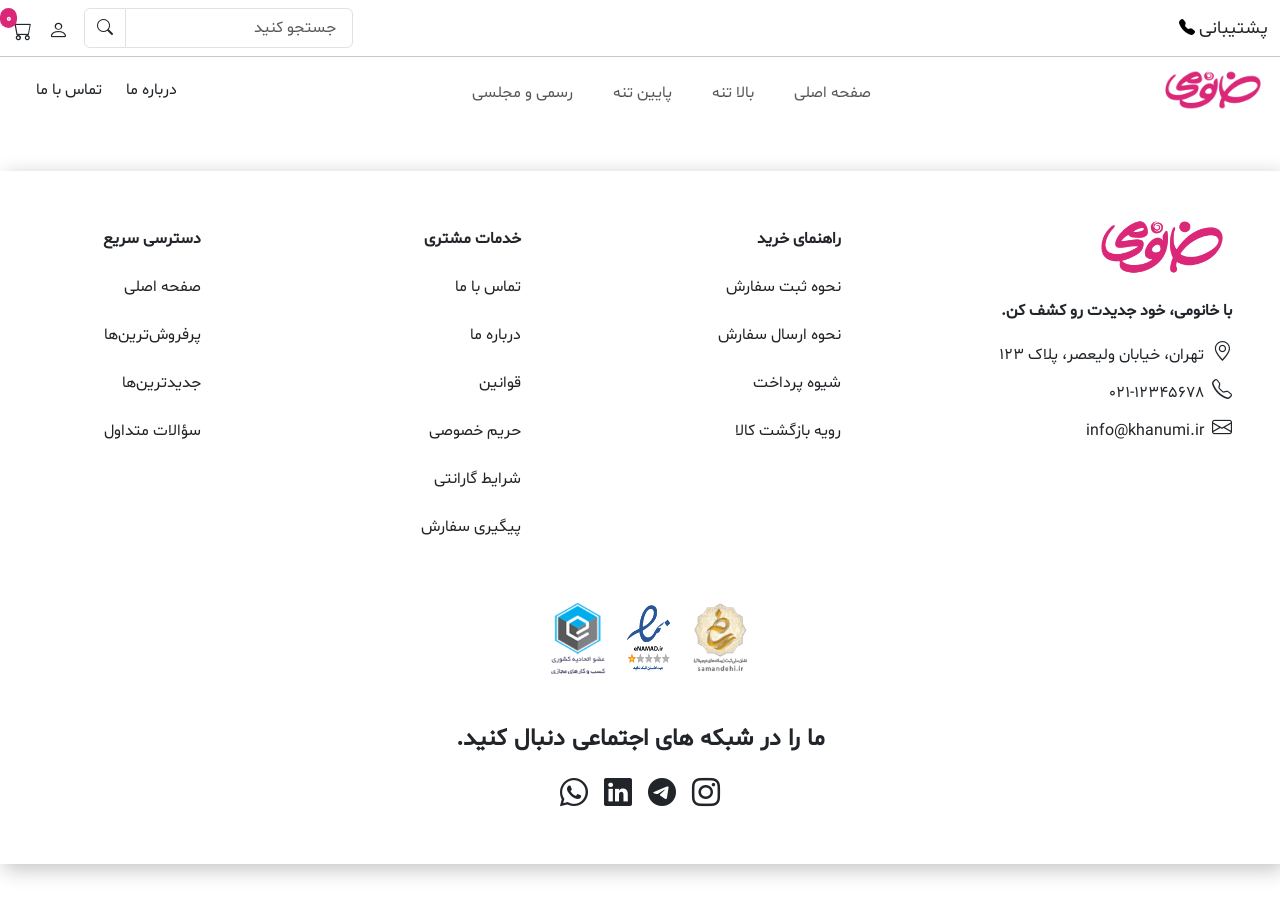
==== dashboard.html @ fe1af21a "add new file" ====
<!DOCTYPE html>
<html lang="en">
<head>
    <meta charset="UTF-8">
    <meta name="viewport" content="width=device-width, initial-scale=1.0">
    <title>داشبورد</title>
      <link rel="stylesheet" href="css/bootstrap.rtl.min.css">
    <link rel="stylesheet" href="font_reset_page.css">
    <link rel="stylesheet" href="dashboard.css">
    <link rel="stylesheet" href="https://cdnjs.cloudflare.com/ajax/libs/font-awesome/4.7.0/css/font-awesome.css">

    <link rel="stylesheet" href="icons/bootstrap-icons-1.11.3/font/bootstrap-icons.css">
</head>
<body>
    


    <nav class="navbar bg-white sticky-top">

        <!-- ....................نو بالا ...............-->
        <div id="top_nav"
            class=" d-flex justify-content-between align-items-center container-fluid  pb-2 d-none d-lg-flex">
            <div class=" align-items-center gap-2 ">
                <span id="consult">پشتیبانی</span>
                <a href="tel:555-555-5555" id="consult_icon" class="navbar-brand">
                    <i class="bi bi-telephone-fill"></i>
                </a>
            </div>

            <div class="d-flex align-items-center ">

                <div class="input-group me-3">
                    <input type="text" class="form-control" placeholder=" جستجو کنید">
                    <span class="input-group-text bg-white pt-2">
                        <i class="bi bi-search "></i>
                    </span>

                </div>



                <a href="signup_page.html" class="nav-link me-3 mt-2 basket_prof_icon "><i
                        class="bi bi-person fs-5"></i></a>

                <a href="shop_basket_page.html" class="nav-link mt-2 basket_prof_icon"><i
                        class="bi bi-cart fs-5"></i></a>
                <span id="count_delivery" class="badge position-absolute rounded-5 ">0</span>
            </div>
        </div>
        <hr class="w-100 m-0 d-none d-lg-block">

        <!-- ...........نو پایین........... -->
        <div id="bottom_nav" class=" d-flex navbar-expand-lg bg-white position-relative container-fluid pt-2 ">

            <!-- ..........لوگو............. -->
            <a id="logo_box" href="index.html" class="navbar-brand  d-lg-none">
                <img id="logo" src="pics/logo.png" alt="لوگو">
            </a>

            <a id="logo_box_desktop" href="index.html" class="navbar-brand d-none d-lg-flex ">
                <img id="logo" src="pics/logo.png" alt="لوگو">
            </a>


            <i class="bi bi-search fs-3 d-lg-none "></i>

            <!-- ........منوی همبرگری که فقط آف کانواس رو باز میکنه........ -->
            <button class="navbar-toggler position-absolute me-2" data-bs-toggle="offcanvas"
                data-bs-target="#mobile_offcanvas">
                <span class="navbar-toggler-icon"></span>
            </button>

            <!-- ...........منوی دسکتاپ........ -->
            <ul class="d-none d-lg-flex navbar-nav m-auto mt-2">
                <li class="nav-item me-4"><a class="nav-link" href="index.html">صفحه اصلی</a></li>

                <li id="upper_body_list" class="nav-item  me-4 ">
                    <span class="nav-link ">
                        بالا تنه </span>

                    <ul class="list-unstyled" id="upper_body_card">


                        <li class="mt-3"><a class="text-decoration-none text-dark" href="#"><img class="icons me-2"
                                    src="pics/blouse.png" alt="آیکون شومیز">شومیز</a></li>



                        <li class="mt-3"><a class="text-decoration-none text-dark" href="#"><img class="icons me-2"
                                    src="pics/suit-2.png" alt="آیکون کت">کت</a></li>



                        <li class="mt-3"><a class="text-decoration-none text-dark" href="#"><img class="icons me-2"
                                    src="pics/shaket-shirt.png" alt="آیکون شکت">شکت</a></li>


                        <li class="mt-3"><a class="text-decoration-none text-dark" href="#"><img class="icons me-2"
                                    src="pics/sweater-2.png" alt="آیکون پلیور">پلیور</a></li>


                        <li class="mt-3"><a class="text-decoration-none text-dark" href="#"><img class="icons me-2"
                                    src="pics/sweatshirt.png" alt="آیکون دورس">دورس</a></li>


                        <li class="mt-3"><a class="text-decoration-none text-dark" href="#"><img class="icons me-2"
                                    src="pics/classic.png" alt="آیکون ژیله">ژیله</a></li>


                        <li class="mt-3"><a class="text-decoration-none text-dark" href="#"><img class="icons me-2"
                                    src="pics/hoodie.png" alt="آیکون هودی">هودی</a></li>

                    </ul>



                </li>
                <li id="lower_body_list" class="nav-item  me-4 ">
                    <span class="nav-link courses">
                        پایین تنه </span>



                    <ul class="list-unstyled" id="lower_body_card">


                        <li class="mt-3"><a class="text-decoration-none text-dark" href="#"><img class="icons me-2"
                                    src="pics/skirt.png" alt="آیکون دامن">دامن</a></li>



                        <li class="mt-3"><a class="text-decoration-none text-dark" href="#"><img class="icons me-2"
                                    src="pics/woman-pants.png" alt="آیکون شلوار پارچه ای">شلوار پارچه ای</a></li>



                        <li class="mt-3"><a class="text-decoration-none text-dark" href="#"><img class="icons me-2"
                                    src="pics/jeans.png" alt="آیکون شلوار جین ">شلوار جین</a></li>


                    </ul>



                </li>

                <li id="
Official_parliamentary" class="nav-item  me-4 ">
                    <a class="text-decoration-none text-dark" href="#">
                        <span class="nav-link">
                            رسمی و مجلسی </span>
                    </a>

                </li>

            </ul>
            <a href="#" class="nav-item nav-link me-4 d-none d-lg-block">درباره ما</a>
            <a href="#" class="nav-item nav-link me-4 d-none d-lg-block">تماس با ما</a>



        </div>

    </nav>

    <!-- =================  منوی تبلت و موبایل =========-->

    <nav id="tablet_mobile_nav" class="d-lg-none navbar navbar-light   fixed-bottom d-flex justify-content-around ">
        <a class="nav-link text-center" href="index.html">
            <i class="bi bi-house fs-5"></i><br>صفحه اصلی
        </a>
        <a class="nav-link text-center" href="signup_page.html">
            <i class="bi bi-person fs-5"></i><br>پروفایل
        </a>
        <a class="nav-link text-center position-relative" href="shop_basket_page.html">
            <i class="bi bi-cart fs-5 "></i><br>سبد خرید
            <span id="count_delivery2" class="badge position-absolute rounded-5 "> 0</span>
        </a>

        <a class="nav-link text-center" href="tel:555-555-5555">
            <i class="bi bi-telephone-fill fs-5"></i><br>پشتیبانی
        </a>
    </nav>
    <!-- =========آف کانواس موبایل و تبلت=========== -->
    <div class="offcanvas offcanvas-start" id="mobile_offcanvas">
        <div class="offcanvas-header">
            <h5 class="offcanvas-title"><img class="w-25 mt-2 " src="pics/logo.png" alt="لوگوی سایت"></h5>
            <button type="button" class="btn-close" data-bs-dismiss="offcanvas"></button>
        </div>

        <div class="offcanvas-body">
            <div class="input-group  mb-3">
                <input type="text" class="form-control" placeholder=" جستجو کنید">
                <span class="input-group-text bg-white pt-2">
                    <i class="bi bi-search "></i>
                </span>

            </div>
            <!-- آکاردیون -->
            <ul class="navbar-nav accordion" id="mobileAccordion">

                <!--بالا تنه-->
                <li class="nav-item accordion-item border-0 ">
                    <h2 class="accordion-header">
                        <button class="accordion-button collapsed nav-link " type="button" data-bs-toggle="collapse"
                            data-bs-target="#acc_upperbody">
                            بالاتنه
                        </button>
                    </h2>


                    <ul id="acc_upperbody" class="list-unstyled ps-4 accordion-collapse collapse"
                        data-bs-parent="#mobileAccordion">

                        <li class="mt-3"><a class="text-decoration-none text-dark" href="#"><img class="icons me-2"
                                    src="pics/blouse.png" alt="آیکون شومیز">شومیز</a></li>



                        <li class="mt-3"><a class="text-decoration-none text-dark" href="#"><img class="icons me-2"
                                    src="pics/suit-2.png" alt="آیکون کت">کت</a></li>



                        <li class="mt-3"><a class="text-decoration-none text-dark" href="#"><img class="icons me-2"
                                    src="pics/shaket-shirt.png" alt="آیکون شکت">شکت</a></li>


                        <li class="mt-3"><a class="text-decoration-none text-dark" href="#"><img class="icons me-2"
                                    src="pics/sweater-2.png" alt="آیکون پلیور">پلیور</a></li>


                        <li class="mt-3"><a class="text-decoration-none text-dark" href="#"><img class="icons me-2"
                                    src="pics/sweatshirt.png" alt="آیکون دورس">دورس</a></li>


                        <li class="mt-3"><a class="text-decoration-none text-dark" href="#"><img class="icons me-2"
                                    src="pics/classic.png" alt="آیکون ژیله">ژیله</a></li>


                        <li class="mt-3 mb-2"><a class="text-decoration-none text-dark" href="#"><img class="icons me-2"
                                    src="pics/hoodie.png" alt="آیکون هودی">هودی</a></li>


                    </ul>

                </li>

                <!-- پایین تنه -->
                <li class="nav-item accordion-item border-0">
                    <h2 class="accordion-header">
                        <button class="accordion-button collapsed nav-link " type="button" data-bs-toggle="collapse"
                            data-bs-target="#acc_lowerbody">

                            پایین تنه
                        </button>
                    </h2>


                    <ul id="acc_lowerbody" class="list-unstyled ps-4 accordion-collapse collapse"
                        data-bs-parent="#mobileAccordion">

                        <li class="mt-3"><a class="text-decoration-none text-dark" href="#"><img class="icons me-2"
                                    src="pics/skirt.png" alt="آیکون دامن">دامن</a></li>



                        <li class="mt-3"><a class="text-decoration-none text-dark" href="#"><img class="icons me-2"
                                    src="pics/woman-pants.png" alt="آیکون شلوار پارچه ای">شلوار پارچه ای</a></li>



                        <li class="mt-3"><a class="text-decoration-none text-dark" href="#"><img class="icons me-2"
                                    src="pics/jeans.png" alt="آیکون شلوار جین ">شلوار جین</a></li>
                    </ul>

                </li>

                <!-- رسمی و مجلسی -->
                <li id="
Official_parliamentary" class="nav-item  me-4  ms-3 mt-3">
                    <a class="text-decoration-none text-dark" href="#">
                        <span class="nav-link">
                            رسمی و مجلسی </span>
                    </a>

                </li>
                <li class="nav-item  ms-3 mt-3"><a class="nav-link" href="#">درباره ما</a></li>
                <li class="nav-item mt-3 ms-3"><a class="nav-link" href="#">تماس با ما</a></li>


            </ul>


        </div>
    </div>


     <!-- =============فوتر========== -->
    <footer class="container-fluid text-dark py-5 mt-5">
        <div class="row g-4">
            <div id="logo_info_side" class="col-lg-4 col-12 ps-lg-5">
                <img id="footer_logo" class="mb-3" src="pics/logo.png" alt="لوگو">
                <p id="slogan_text" class="fw-bold mt-2">
                    با خانومی، خود جدیدت رو کشف کن.
                </p>

                <p class="mb-2 d-flex align-items-center gap-2">
                    <a class="text-decoration-none text-dark" href="#">
                        <i class="bi bi-geo-alt fs-5 me-1"></i>
                        تهران، خیابان ولیعصر، پلاک ۱۲۳
                    </a>
                </p>

                <p class="mb-2 d-flex align-items-center gap-2">
                    <a class="text-decoration-none text-dark" href="#">
                        <i class="bi bi-telephone fs-5 me-1"></i>
                        021-12345678
                    </a>
                </p>

                <p class=" align-items-center gap-2">
                    <a class="text-decoration-none text-dark" href="#">
                        <i class="bi bi-envelope fs-5 me-1"></i>
                        info@khanumi.ir
                    </a>
                </p>
            </div>

            <hr class="border-dark d-lg-none">
            <!-- ستون راهنمای خرید -->

            <ul id="buy_guide_column" class="col-4 col-lg-3  list-unstyled footer_ul">
                <li class="fw-bold mt-2">راهنمای خرید</li>
                <li class="mt-4"><a href="#" class="text-dark text-decoration-none">نحوه ثبت سفارش</a></li>
                <li class="mt-4"><a href="#" class="text-dark  text-decoration-none">نحوه ارسال سفارش</a></li>
                <li class="mt-4"><a href="#" class="text-dark text-decoration-none">شیوه پرداخت</a></li>
                <li class="mt-4"><a href="#" class="text-dark text-decoration-none">رویه بازگشت کالا</a></li>
            </ul>

            <!-- .........ستون خدمات مشتری..... -->


            <ul class="col-4 col-lg-3 list-unstyled footer_ul">
                <li class="fw-bold mt-2">خدمات مشتری</li>
                <li class="mt-4"><a href="#" class="text-dark text-decoration-none">تماس با ما</a></li>
                <li class="mt-4"><a href="#" class="text-dark text-decoration-none">درباره ما</a></li>
                <li class="mt-4"><a href="#" class="text-dark text-decoration-none"> قوانین</a></li>
                <li class="mt-4"><a href="#" class="text-dark text-decoration-none">حریم خصوصی</a></li>
                <li class="mt-4"><a href="#" class="text-dark text-decoration-none"> شرایط گارانتی</a></li>
                <li class="mt-4"><a href="#" class="text-dark text-decoration-none"> پیگیری سفارش</a></li>
            </ul>
            <ul class="col-4 col-lg-2 list-unstyled footer_ul ">
                <li class="fw-bold mt-2">دسترسی سریع</li>
                <li class="mt-4"><a href="#" class="text-decoration-none text-dark">صفحه اصلی</a></li>
                <li class="mt-4"><a href="#" class="text-decoration-none text-dark">پرفروش‌ترین‌ها</a></li>
                <li class="mt-4"><a href="#" class="text-decoration-none text-dark">جدیدترین‌ها</a></li>
                <li class="mt-4"><a href="#" class="text-decoration-none text-dark">سؤالات متداول</a></li>
            </ul>
        </div>
        <div class="d-flex justify-content-center mt-5">
            <img class="trust_logo me-3" src="pics/samandehi-logo.png" alt="لوگو ساماندهی">
            <img class="trust_logo me-3" src="pics/enamad.png" alt="لوگو اینماد">
            <img class="trust_logo me-3" src="pics/credit-union.png" alt="لوگو اتحادیه کشوری">
        </div>

        <p class="mt-5 text-center fw-bold fs-4">ما را در شبکه های اجتماعی دنبال کنید.</p>
        <div id="social_box" class="d-flex justify-content-center gap-3">
            <a class="text-decoration-none text-dark fs-3" href="http://instagram.com/p/
"><i class="bi bi-instagram"></i></a>
            <a class="text-decoration-none text-dark fs-3" href="https://t.me/+41794997040
"><i class="bi bi-telegram "></i></a>
            <a class="text-decoration-none text-dark fs-3" href="https://www.linkedin.com"><i
                    class="bi bi-linkedin "></i></a>
            <a class="text-decoration-none text-dark fs-3" href="https://wa.me/+41794997040
"><i class="bi bi-whatsapp "></i></a>
        </div>
    </footer>


    

    <script src="index.js"></script>
</body>
</html>
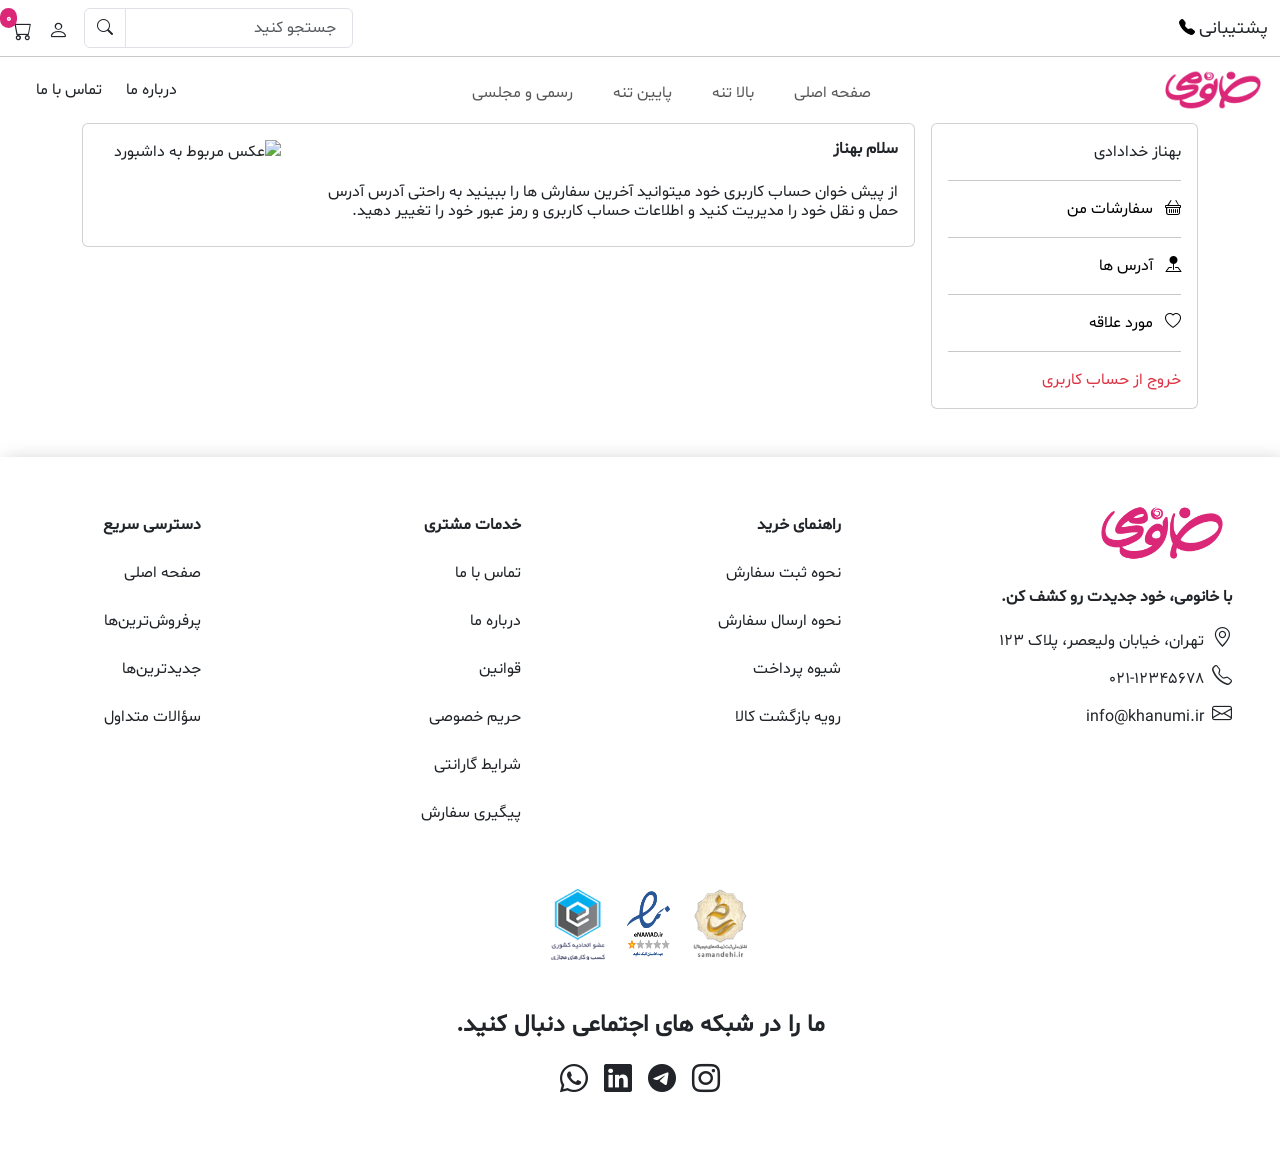
==== commit 77a54e65: "changing" ====
--- a/dashboard.html
+++ b/dashboard.html
@@ -1,18 +1,20 @@
 <!DOCTYPE html>
 <html lang="en">
+
 <head>
     <meta charset="UTF-8">
     <meta name="viewport" content="width=device-width, initial-scale=1.0">
     <title>داشبورد</title>
-      <link rel="stylesheet" href="css/bootstrap.rtl.min.css">
+    <link rel="stylesheet" href="css/bootstrap.rtl.min.css">
     <link rel="stylesheet" href="font_reset_page.css">
     <link rel="stylesheet" href="dashboard.css">
     <link rel="stylesheet" href="https://cdnjs.cloudflare.com/ajax/libs/font-awesome/4.7.0/css/font-awesome.css">
 
     <link rel="stylesheet" href="icons/bootstrap-icons-1.11.3/font/bootstrap-icons.css">
 </head>
+
 <body>
-    
+
 
 
     <nav class="navbar bg-white sticky-top">
@@ -294,9 +296,81 @@
 
         </div>
     </div>
-
-
-     <!-- =============فوتر========== -->
+    <main>
+
+
+
+
+
+        <section class="container">
+
+            <div class="row g-3">
+
+                <div class="col-12  col-lg-3">
+
+                    <div class="card">
+
+                        <div class="card-body">
+
+                            <span class="d-block">بهناز خدادادی</span>
+                            <hr>
+                            <a href="shop_basket_page.html" class="d-block text-decoration-none text-black">
+                                <i class="bi-basket me-2"></i>
+                                سفارشات من
+                            </a>
+                            <hr>
+                            <a href="" class="d-block text-decoration-none text-black">
+                                <i class="bi bi-pin-map-fill me-2"></i>
+                                آدرس ها
+                            </a>
+                            <hr>
+                            <a href="" class="d-block text-decoration-none text-black">
+                                <i class="bi-heart me-2"></i>
+                                مورد علاقه </a>
+                            <hr>
+                            <span class="text-danger">خروج از حساب کاربری</span>
+                        </div>
+
+
+                    </div>
+
+
+                </div>
+
+
+                <div class="col-12  col-lg-9">
+
+                    <div class="card ">
+
+                        <div class="card-body">
+
+                            <div class="row">
+
+
+                                <div class="col-lg-9 col-12">
+
+                                    <h6 class="fw-bold">سلام بهناز </h6>
+                                    <h6 class="mt-4">از پیش خوان حساب کاربری خود میتوانید آخرین سفارش ها را ببینید به
+                                        راحتی آدرس آدرس حمل و نقل خود را مدیریت کنید و اطلاعات حساب کاربری و رمز
+                                        عبور خود را تغییر دهید.</h6>
+                                </div>
+
+                                <div class="col-lg-3 col-12">
+<img class="w-100" src="pics/dashboard_pic.png" alt="عکس مربوط به داشبورد">
+
+                                </div>
+                            </div>
+                        </div>
+
+                    </div>
+                </div>
+            </div>
+        </section>
+
+
+    </main>
+
+    <!-- =============فوتر========== -->
     <footer class="container-fluid text-dark py-5 mt-5">
         <div class="row g-4">
             <div id="logo_info_side" class="col-lg-4 col-12 ps-lg-5">
@@ -378,8 +452,10 @@
     </footer>
 
 
-    
+
 
     <script src="index.js"></script>
+    <script src="js/bootstrap.bundle.min.js"></script>
 </body>
+
 </html>
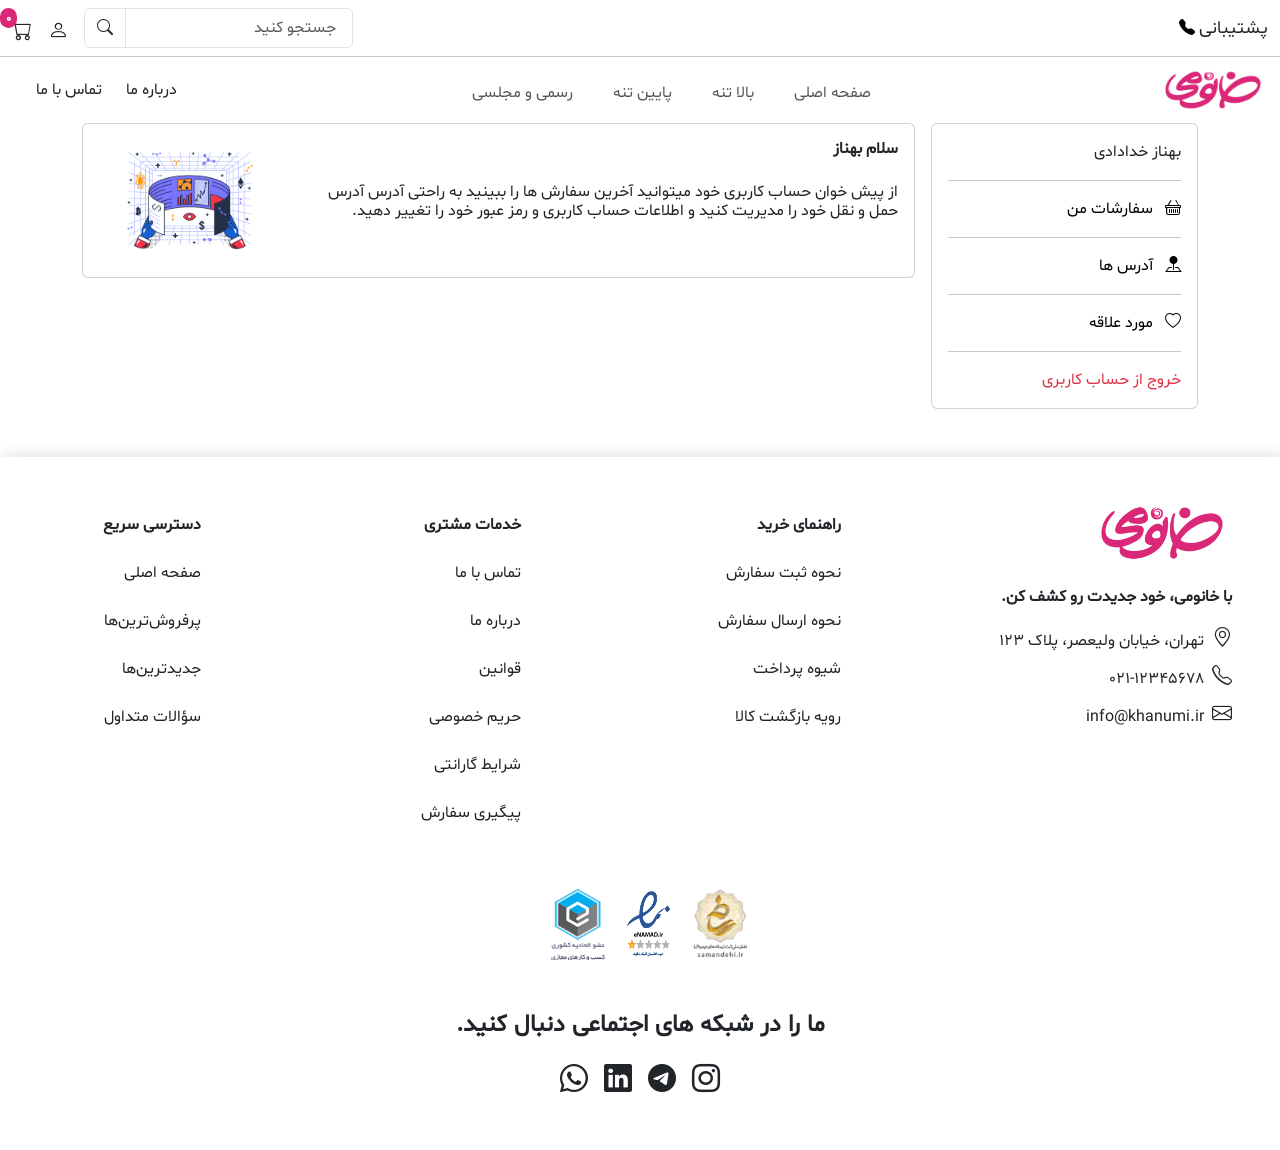
==== commit e39e3691: "changing" ====
--- a/dashboard.html
+++ b/dashboard.html
@@ -319,7 +319,7 @@
                                 سفارشات من
                             </a>
                             <hr>
-                            <a href="" class="d-block text-decoration-none text-black">
+                            <a href="addresses.html" class="d-block text-decoration-none text-black">
                                 <i class="bi bi-pin-map-fill me-2"></i>
                                 آدرس ها
                             </a>
